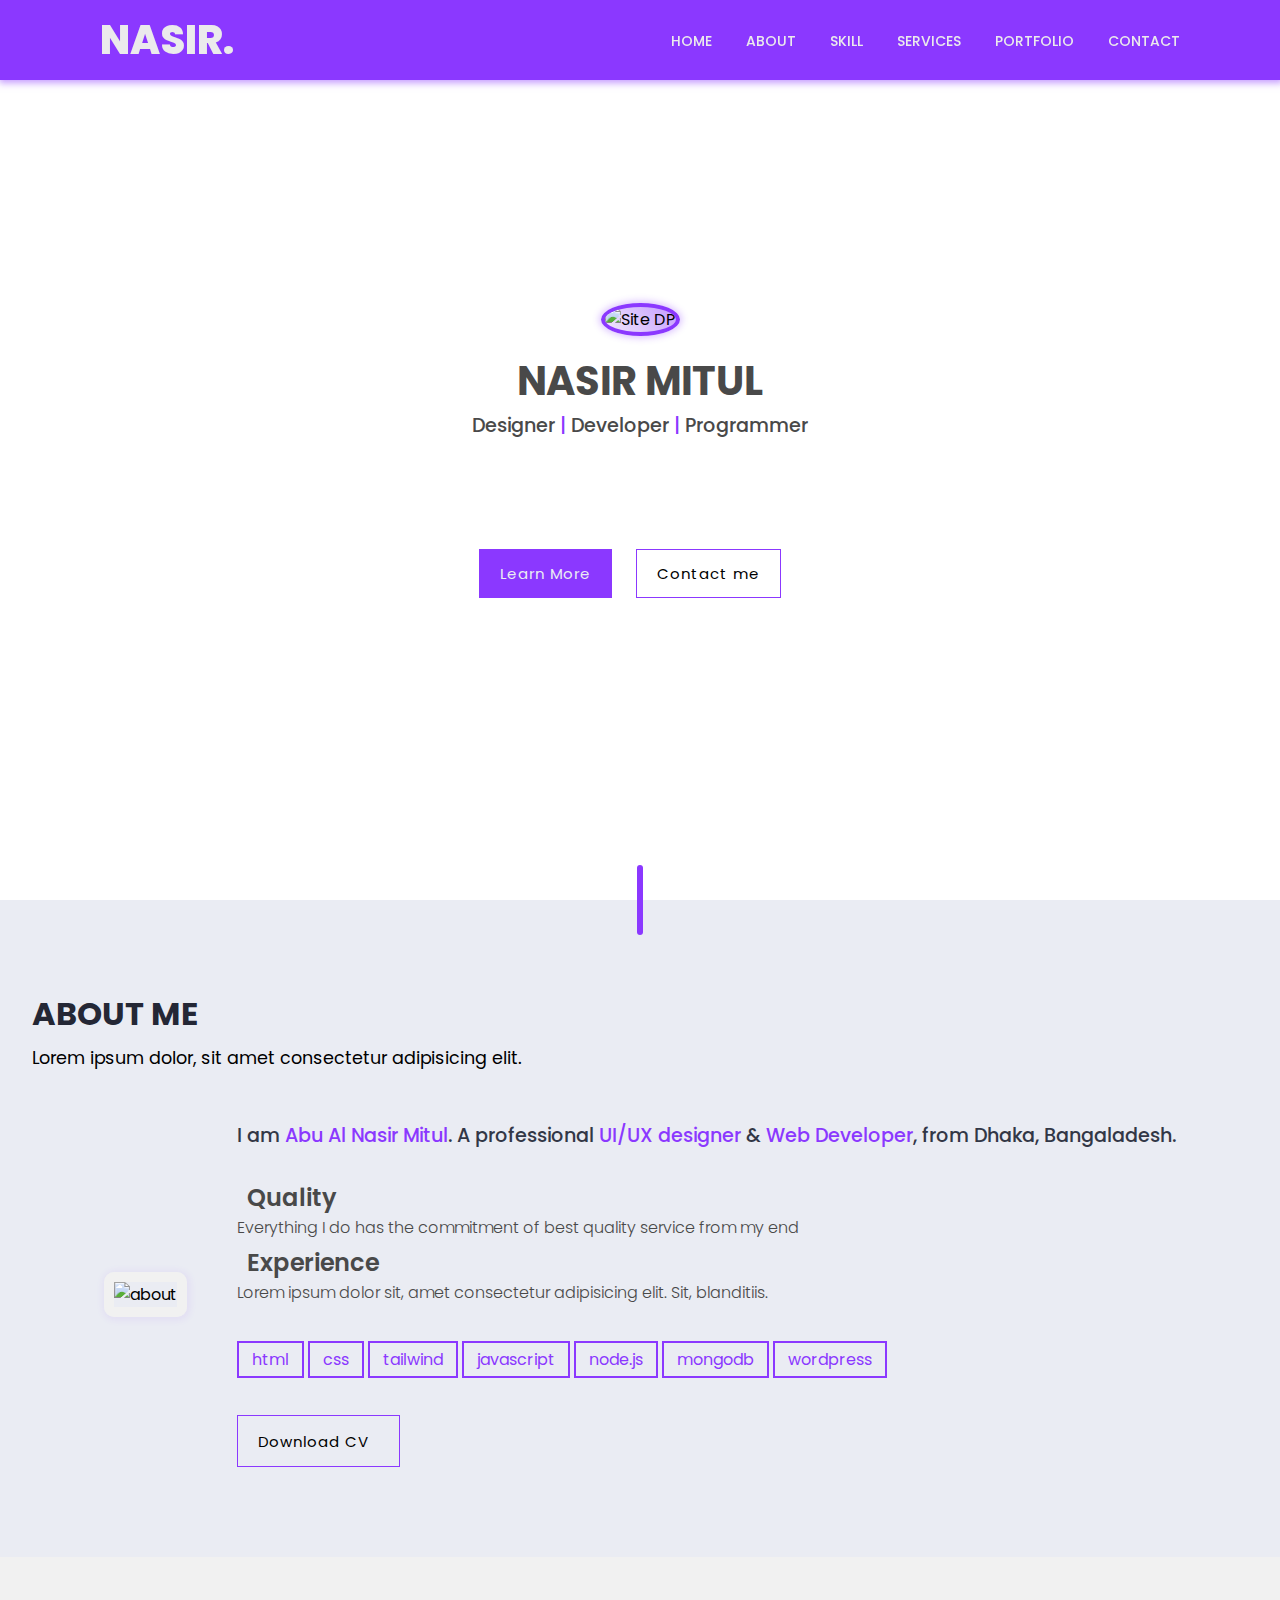
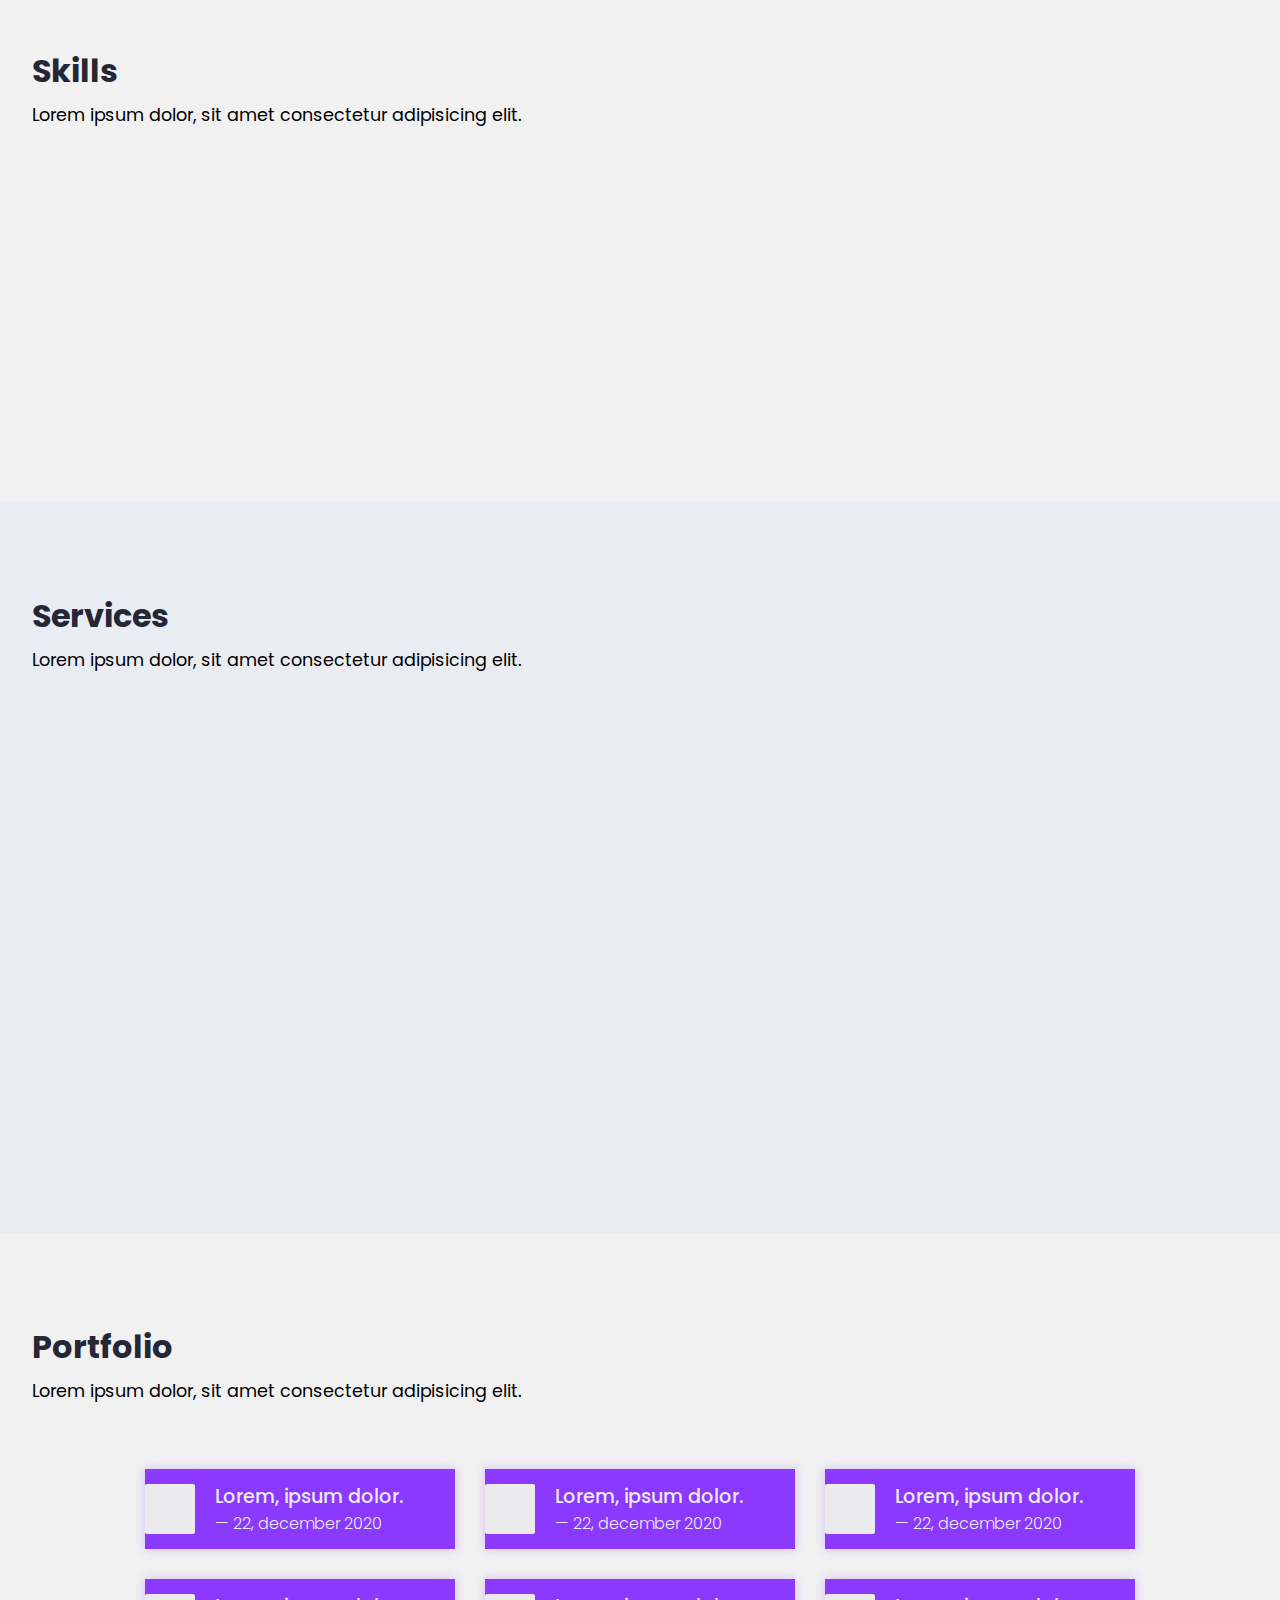
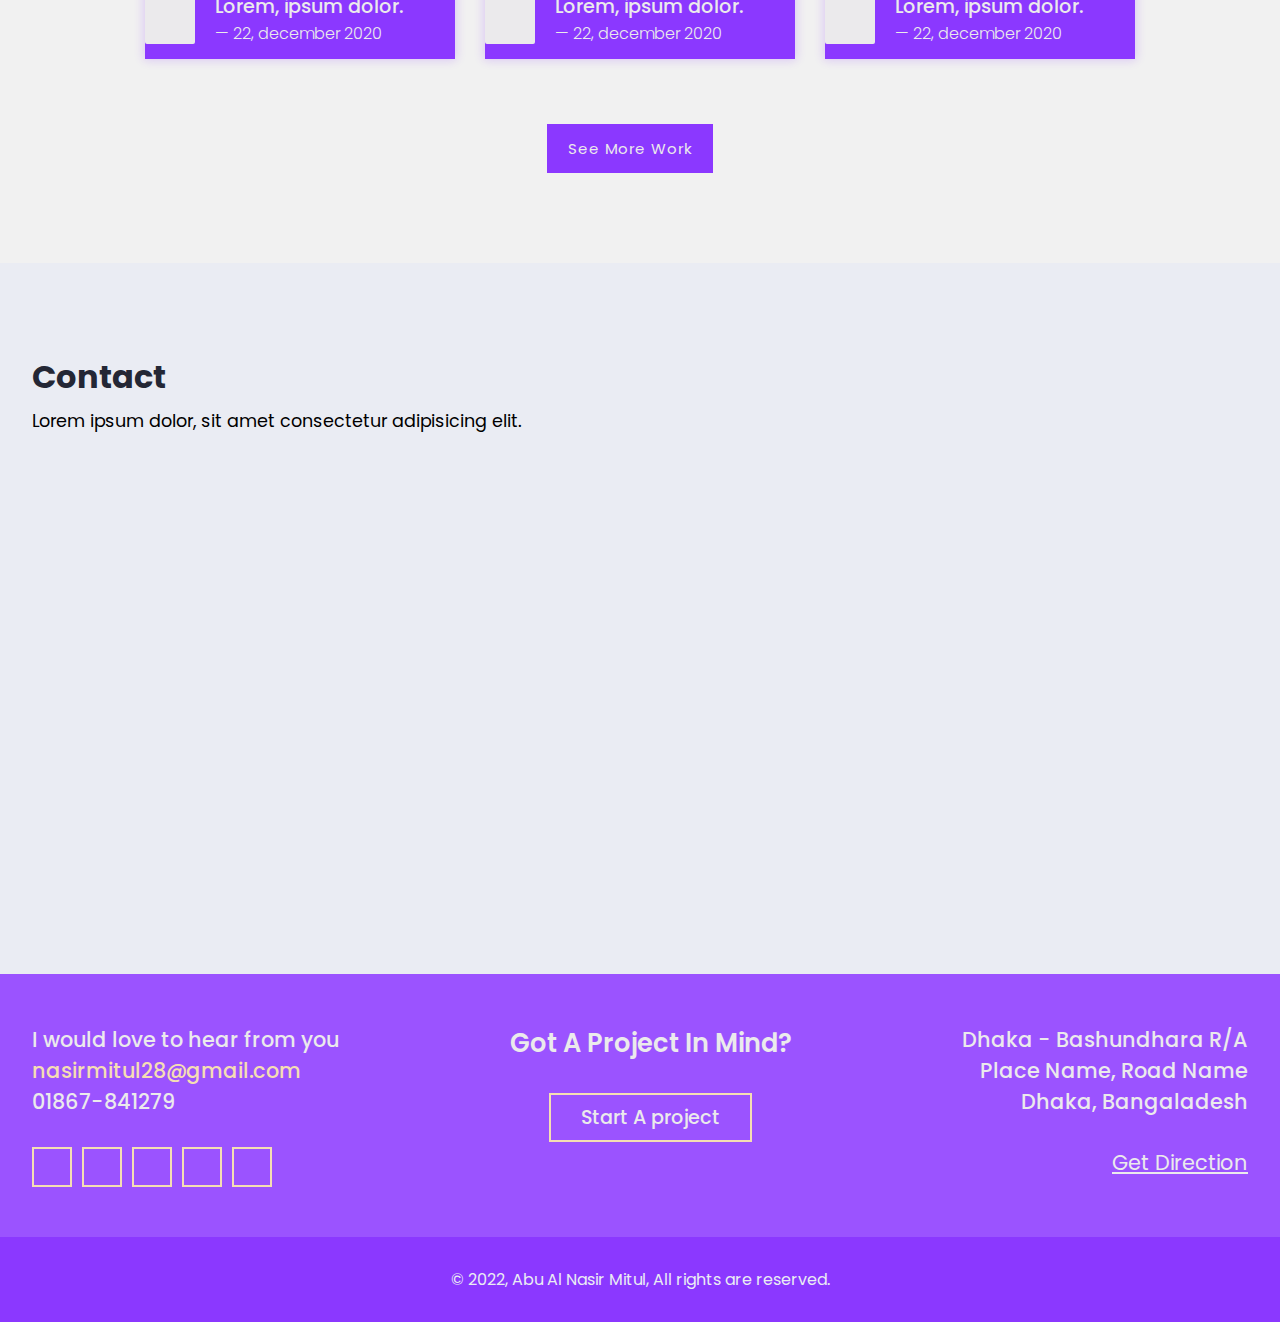
==== index.html @ 63915ffa "first commit" ====
<!DOCTYPE html>
<html lang="en">

<head>
    <meta charset="UTF-8">
    <meta http-equiv="X-UA-Compatible" content="IE=edge">
    <meta name="viewport" content="width=device-width, initial-scale=1.0">
    <!-- Favicon -->
    <link rel="shortcut icon" href="Images/logo.png" type="image">

    <!-- Icons -->
    <link rel="stylesheet" href="https://unicons.iconscout.com/release/v4.0.0/css/line.css">

    <!-- Fonts -->
    <link rel="preconnect" href="https://fonts.googleapis.com">
    <link rel="preconnect" href="https://fonts.gstatic.com" crossorigin>
    <link href="https://fonts.googleapis.com/css2?family=Poppins:wght@200;300;400;500;600;700;800;900&display=swap"
        rel="stylesheet">

    <!-- JS animation -->
    <link rel="stylesheet" href="https://unpkg.com/aos@next/dist/aos.css" />

    <!-- CSS File -->
    <link rel="stylesheet" href="CSS/style.css">
    <link rel="stylesheet" href="CSS/media.css">

    <title>Portfolio</title>
</head>

<body>
    <section id="home" class="header">

        <nav>
            <input type="checkbox" id="check">
            <label for="check" class="checkbtn">
                <i class="uil uil-bars"></i>
            </label>
            <a href="index.html"><label class="logo">NASIR.</label></a>
            <ul class="menu">
                <li class="menu-li"><a class="menu-a" href="#home">Home</a></li>
                <li class="menu-li"><a class="menu-a" href="#about">About</a></li>
                <li class="menu-li"><a class="menu-a" href="#skill">Skill</a></li>
                <li class="menu-li"><a class="menu-a" href="#services">Services</a></li>
                <li class="menu-li"><a class="menu-a" href="#portfolio">Portfolio</a></li>
                <li class="menu-li"><a class="menu-a" href="#contact">Contact</a></li>
            </ul>
        </nav>


        <div class="container home-info">
            <div class="image">
                <img src="images/dp.png" alt="Site DP">
            </div>
            <div class="detail">
                <h1>Nasir Mitul</h1>
                <h3>Designer <span>|</span> Developer <span>|</span> Programmer</h3>
            </div>

            <div class="social-icon">
                <ul>
                    <li><a href="#"><i class="uil uil-facebook-f"></i></a></li>
                    <li><a href="#"><i class="uil uil-instagram"></i></a></li>
                    <li><a href="#"><i class="uil uil-twitter-alt"></i></a></li>
                    <li><a href="#"><i class="uil uil-dribbble"></i></a></li>
                    <li><a href="#"><i class="uil uil-telegram-alt"></i></a></li>
                </ul>
            </div>

            <div class="button">
                <button type="button" class="detail-button learn" id="button">Learn More</button>
                <button type="button" class="detail-button contact" id="button">Contact me</button>
            </div>

            <div class="line"></div>
        </div>

        <!-- <div class="cursor"></div> -->
    </section>


    <!-- ===================== About Section Start ===================== -->


    <section id="about" class="about">
        <div class="container">
            <div class="head">
                <div class="heading">
                    <h2 class="title">ABOUT ME</h2>
                    <i class="uil uil-arrow-to-right"></i>
                </div>
                <p>Lorem ipsum dolor, sit amet consectetur adipisicing elit.</p>
            </div>

            <div class="about-main">
                <div class="image">
                    <img src="images/about.png" alt="about">
                </div>

                <div class="about-right">
                    <div class="text">
                        <p>I am <span> Abu Al Nasir Mitul</span>. A professional <span>UI/UX designer</span> & <span>Web
                                Developer</span>, from Dhaka, Bangaladesh.</p>
                    </div>
                    <div class="quality">
                        <div class="icon">
                            <i class="uil uil-graduation-cap"></i>
                            <h3>Quality</h3>
                        </div>
                        <div class="detail">
                            <p>Everything I do has the commitment of best quality service from my end</p>
                        </div>
                    </div>
                    <div class="experience">
                        <div class="icon">
                            <i class="uil uil-bag-alt"></i>
                            <h3>Experience</h3>
                        </div>
                        <div class="detail">
                            <p>Lorem ipsum dolor sit, amet consectetur adipisicing elit. Sit, blanditiis.</p>
                        </div>
                    </div>

                    <div class="skills-name">
                        <span>html</span>
                        <span>css</span>
                        <span>tailwind</span>
                        <span>javascript</span>
                        <span>node.js</span>
                        <span>mongodb</span>
                        <span>wordpress</span>
                    </div>
                    <div class="button">
                        <button type="button" class="detail-button contact" id="button">Download CV
                            <i class="uil uil-import"></i>
                        </button>

                    </div>
                </div>
            </div>
        </div>
    </section>
    <!-- ===================== About Section End ===================== -->

    <!-- ===================== Skill Section Start ===================== -->
    <section id="skill" class="skills">
        <div class="container">

            <div class="head">
                <div class="heading">
                    <h2 class="title">Skills</h2>
                    <i class="uil uil-arrow-to-right"></i>
                </div>
                <p>Lorem ipsum dolor, sit amet consectetur adipisicing elit.</p>
            </div>


            <div class="all-skills">



                <div class="design-skill" data-aos="fade-right">
                    <div class="skill-bar">
                        <h2>Design Skills</h2>
                        <div class="skill-name">
                            <div class="details">
                                <span>HTML</span>
                                <span>90%</span>
                            </div>
                            <div class="bar">
                                <div id="bar-one"></div>
                            </div>
                        </div>
                        <div class="skill-name">
                            <div class="details">
                                <span>CSS</span>
                                <span>75%</span>
                            </div>
                            <div class="bar">
                                <div id="bar-two"></div>
                            </div>
                        </div>
                        <div class="skill-name">
                            <div class="details">
                                <span>Javascript</span>
                                <span>82%</span>
                            </div>
                            <div class="bar">
                                <div id="bar-three"></div>
                            </div>
                        </div>
                        <!-- <div class="skill-name">
                            <div class="details">
                                <span>jQuery</span>
                                <span>68%</span>
                            </div>
                            <div class="bar">
                                <div id="bar-four"></div>
                            </div>
                        </div> -->
                    </div>
                </div>

                <div class="development-skill" data-aos="fade-up">
                    <div class="skill-bar">
                        <h2>Development Skills</h2>
                        <div class="skill-name">
                            <div class="details">
                                <span>Node JS</span>
                                <span>90%</span>
                            </div>
                            <div class="bar">
                                <div id="bar-one"></div>
                            </div>
                        </div>
                        <div class="skill-name">
                            <div class="details">
                                <span>Express JS</span>
                                <span>75%</span>
                            </div>
                            <div class="bar">
                                <div id="bar-two"></div>
                            </div>
                        </div>
                        <div class="skill-name">
                            <div class="details">
                                <span>MongoDB</span>
                                <span>82%</span>
                            </div>
                            <div class="bar">
                                <div id="bar-three"></div>
                            </div>
                        </div>
                    </div>
                </div>
                <div class="programming-skill" data-aos="fade-left">
                    <div class="skill-bar">
                        <h2>Programming Skills</h2>
                        <div class="skill-name">
                            <div class="details">
                                <span>Javascript</span>
                                <span>90%</span>
                            </div>
                            <div class="bar">
                                <div id="bar-one"></div>
                            </div>
                        </div>
                        <div class="skill-name">
                            <div class="details">
                                <span>Python</span>
                                <span>75%</span>
                            </div>
                            <div class="bar">
                                <div id="bar-two"></div>
                            </div>
                        </div>
                        <div class="skill-name">
                            <div class="details">
                                <span>C</span>
                                <span>82%</span>
                            </div>
                            <div class="bar">
                                <div id="bar-three"></div>
                            </div>
                        </div>
                    </div>
                </div>
            </div>
    </section>
    <!-- ===================== Skill Section End ===================== -->

    <!-- ===================== Service Section Start ===================== -->

    <section id="services" class="services">
        <div class="container">

            <div class="head">
                <div class="heading">
                    <h2 class="title">Services</h2>
                    <i class="uil uil-arrow-to-right"></i>
                </div>
                <p>Lorem ipsum dolor, sit amet consectetur adipisicing elit.</p>
            </div>


            <div class="service-main">

                <div class="service-box" data-aos="fade-right">
                    <div class="service-one">
                        <i class="uil uil-pen" id="top"></i>
                        <h2>UI/UX Design Service</h2>
                        <div class="learn">
                            <p>Learn More</p>
                            <i class="uil uil-angle-right-b bottom"></i>
                        </div>
                    </div>
                </div>

                <div class="service-box" data-aos="fade-up">
                    <div class="service-two">
                        <i class="uil uil-brackets-curly" id="top"></i>
                        <h2>Development Service</h2>
                        <div class="learn">
                            <p>Learn More</p>
                            <i class="uil uil-angle-right-b bottom"></i>
                        </div>
                    </div>
                </div>

                <div class="service-box" data-aos="fade-left">
                    <div class="service-three">
                        <i class="uil uil-check" id="top"></i>
                        <h2>Consultant Service</h2>
                        <div class="learn">
                            <p>Learn More</p>
                            <i class="uil uil-angle-right-b bottom"></i>
                        </div>
                    </div>

                </div>
            </div>

        </div>
    </section>
    <!-- ===================== Service Section End ===================== -->

    <!-- ===================== Portfolio Section End ===================== -->
    <section id="portfolio" class="portfolio">
        <div class="container">

            <div class="head">
                <div class="heading">
                    <h2 class="title">Portfolio</h2>
                    <i class="uil uil-arrow-to-right"></i>
                </div>
                <p>Lorem ipsum dolor, sit amet consectetur adipisicing elit.</p>
            </div>


            <div class="portfolio-main">
                <div class="one">
                    <div class="image">
                        <img src="images/1one.jpg" alt="">
                        <button type="button" class="expand">
                            <div class="expand-icon">
                                <i class="uil uil-expand-arrows-alt"></i>
                            </div>
                            <div class="detail-site">
                                <h2>Lorem, ipsum dolor.</h2>
                                <p>— 22, december 2020</p>
                            </div>
                        </button>
                    </div>
                    <div class="image">
                        <img src="images/2two.jpg" alt="">
                        <button type="button" class="expand">
                            <div class="expand-icon">
                                <i class="uil uil-expand-arrows-alt"></i>
                            </div>
                            <div class="detail-site">
                                <h2>Lorem, ipsum dolor.</h2>
                                <p>— 22, december 2020</p>
                            </div>
                        </button>
                    </div>
                    <div class="image">
                        <img src="images/3three.jpg" alt="">
                        <button type="button" class="expand">
                            <div class="expand-icon">
                                <i class="uil uil-expand-arrows-alt"></i>
                            </div>
                            <div class="detail-site">
                                <h2>Lorem, ipsum dolor.</h2>
                                <p>— 22, december 2020</p>
                            </div>
                        </button>
                    </div>
                </div>
                <div class="two">
                    <div class="image">
                        <img src="images/4four.jpg" alt="">
                        <button type="button" class="expand">
                            <div class="expand-icon">
                                <i class="uil uil-expand-arrows-alt"></i>
                            </div>
                            <div class="detail-site">
                                <h2>Lorem, ipsum dolor.</h2>
                                <p>— 22, december 2020</p>
                            </div>
                        </button>
                    </div>
                    <div class="image">
                        <img src="images/5five.jpg" alt="">
                        <button type="button" class="expand">
                            <div class="expand-icon">
                                <i class="uil uil-expand-arrows-alt"></i>
                            </div>
                            <div class="detail-site">
                                <h2>Lorem, ipsum dolor.</h2>
                                <p>— 22, december 2020</p>
                            </div>
                        </button>
                    </div>
                    <div class="image">
                        <img src="images/6six.jpg" alt="">
                        <button type="button" class="expand">
                            <div class="expand-icon">
                                <i class="uil uil-expand-arrows-alt"></i>
                            </div>
                            <div class="detail-site">
                                <h2>Lorem, ipsum dolor.</h2>
                                <p>— 22, december 2020</p>
                            </div>
                        </button>
                    </div>
                </div>

                <button type="button" class="detail-button see-more-btn" id="button">See More Work</button>
            </div>
        </div>
    </section>
    <!-- ===================== Portfolio Section End ===================== -->

    <!-- ===================== Contact Section Start ===================== -->
    <section id="contact" class="contact">
        <div class="container">

            <div class="head">
                <div class="heading">
                    <h2 class="title">Contact</h2>
                    <i class="uil uil-arrow-to-right"></i>
                </div>
                <p>Lorem ipsum dolor, sit amet consectetur adipisicing elit.</p>
            </div>


            <div class="main-contact">
                <div class="contact-left" data-aos="fade-left">
                    <div class="address info">
                        <i class="uil uil-location-arrow"></i>
                        <div class="detail">
                            <h2>Address</h2>
                            <h3>Bashundhara R/A, Dhaka</h3>
                        </div>
                    </div>
                    <div class="mail info">
                        <i class="uil uil-envelope-alt"></i>
                        <div class="detail">
                            <h2>Email</h2>
                            <h3><a class="mail" href="mailto:nasirmitul28@gmail.com">nasirmitul28@gmail.com</a></h3>
                        </div>
                    </div>
                    <div class="phone info">
                        <i class="uil uil-phone"></i>
                        <div class="detail">
                            <h2>Phone</h2>
                            <h3><a href="tel:01867841279">01867-841279</a></h3>
                        </div>
                    </div>
                </div>

                <div class="contact-right" data-aos="fade-right">

                    <div class="form">

                        <div class="name">
                            <input class="common" type="text" placeholder="Name" required>
                        </div>
                        <div class="phone-email">
                            <div id="phone"><input class="common" type="tel" placeholder="Phone Number" required></div>
                            <div id="mail"><input class="common" type="email" placeholder="Email" required></div>
                        </div>
                        <div class="message">
                            <textarea class="common" placeholder="Message" required></textarea>
                        </div>
                        <button type="button" class="detail-button message-button" id="button">Send Message</button>

                    </div>
                </div>
            </div>


        </div>
    </section>
    <!-- ===================== Contact Section end ===================== -->

    <!-- ===================== Footer Section Sttart ===================== -->
    <footer>
        <div class="container">
            <div class="part-one">
                <h3 class="mess">I would love to hear from you</h3>
                <h3><a class="mail" href="mailto:nasirmitul28@gmail.com">nasirmitul28@gmail.com</a></h3>
                <h3><a href="tel:01867841279">01867-841279</a></h3>
                <div class="social-icon">
                    <ul>
                        <li><a href="#"><i class="uil uil-facebook-f"></i></a></li>
                        <li><a href="#"><i class="uil uil-instagram"></i></a></li>
                        <li><a href="#"><i class="uil uil-twitter-alt"></i></a></li>
                        <li><a href="#"><i class="uil uil-dribbble"></i></a></li>
                        <li><a href="#"><i class="uil uil-telegram-alt"></i></a></li>
                    </ul>
                </div>
            </div>
            <div class="part-two">
                <h2>Got A project in Mind?</h2>
                <button type="button" class="project-button">Start A project
                    <i class="uil uil-angle-right"></i>
                </button>
            </div>
            <div class="part-three">
                <h3>Dhaka - Bashundhara R/A</h3>
                <h3>Place Name, Road Name</h3>
                <h3>Dhaka, Bangaladesh</h3>
                <div class="direction">
                    <u>Get Direction</u>
                </div>
            </div>
        </div>
    </footer>

    <div class="last">
        <p>© 2022, Abu Al Nasir Mitul, All rights are reserved.</p>
    </div>

    <a class="totop" href="#"><i class="uil uil-angle-up"></i></a>
    <!-- ===================== Footer Section end ===================== -->


    <script src="https://unpkg.com/aos@next/dist/aos.js"></script>
    <script src="JS/script.js"></script>

    <a class="myDashLogin" href="Dash/myDashLogin.html">Login to your Dashboard</a>

</body>

</html>
---- CSS/style.css ----
:root{
    --primary: #8b38ff;
    --primary-light: #742fd4;
    --light: #EBEAEC;
    --dark: #212121;
    --dark_one: #323746;
    --dark-two: #242735;
    --text: #494949;
    --text-two: #EAECF3;
    --text-three: #7a7a7a;
    --bg-one: #f1f1f1;
    --bg-two: #EAECF3;
    --red: #f5deb3;
    --shadoww: 1px 1px 7px 2px rgba(139, 56, 255, 0.5);
    --shadow: rgba(139, 56, 255, 0.075);
}

*{
    font-family: 'Poppins', sans-serif;
    margin: 0;
    padding: 0;
    box-sizing: border-box;
}

html{
    scroll-behavior: smooth;
}

a{
    text-decoration: none;
}

.container{
    width: min(95%, 1600px);
    /* max-width: 75%; */
    margin-inline: auto;
    /* margin: 0 auto; */
}

span{
    color: var(--primary);
}

html{
    overflow-x: hidden;
}

/*.cursor{
    position: fixed;
    width: 20px;
    height: 20px;
    border-radius: 50%;
    background: var(--primary);
    transition: 0.1s;
    transform: translate(-50%, -50%);
    pointer-events: none;
    mix-blend-mode: difference;
}

h1.cursor:hover{
    transform: scale(2);
}
 .home .home-text:hover ~ .cursor {
    transform: scale(6);
} */

/* ========================= Common part End ========================= */


/* ========================= Nav part Start ========================= */
nav{
    display: flex;
    justify-content: space-between;
    align-items: center;
    background: var(--primary);
    height: 80px;
    width: 100%;
    position: fixed;
    padding: 0 100px;
    box-shadow: var(--shadoww);
    z-index: 1;
}
label.logo{
    color: var(--light);
    font-size: 40px;
    font-weight: 800;
    cursor: pointer;
}
nav ul{
    float: right;
}
nav ul li{
    display: inline-block;
}
nav ul li a{
    color: var(--light);
    font-size: 14px;
    font-weight: 500;
    padding-left: 30px;
    text-transform: uppercase;
}
.checkbtn{
    font-size: 30px;
    color: white;
    float: right;
    line-height: 80px;
    margin-right: 40px;
    cursor: pointer;
    display: none;
}
#check{
    display: none;
}
/* ========================= Nav part End ========================= */


/* ========================= Main part Start ========================= */
.home-info{
    /* cursor: none; */
    min-height: 100vh;
    display: flex;
    flex-direction: column;
    justify-content: center;
    align-items: center;
}

.home-info .image img{
    width: 150px;
    height: auto;
    border: 4px solid var(--primary);
    border-radius: 50%;
    box-shadow: 0px 0px 7px 2px rgba(139, 56, 255, 0.3);
    margin-bottom: 15px;
    background: linear-gradient(45deg, rgba(116, 47, 212, 0.1), rgba(139, 56, 255, 0.5));
}

.home-info .detail{
    text-align: center;
    color: var(--text);
    margin-bottom: 30px;
}

.home-info .detail h1{
    font-size: 2.5rem;
    text-transform: uppercase;
    font-weight: 700;
}

.home-info .detail h3{
    font-size: 1.2rem;
    font-weight: 500;
}

.home-info .social-icon{
    margin-bottom: 40px;
}

.home-info .social-icon ul{
    display: flex;
    align-items: center;
    list-style: none;
    font-size: 1.6rem;
}

.home-info .social-icon ul li a{
    margin: 0 15px;
    color: var(--primary-light);
    transition: .6s ease;
}

.home-info .social-icon ul li a:hover{
    color: var(--primary);
}

.home-info .button .learn{
    background-color: var(--primary);
    color: var(--text-two);
}

.home-info .button .learn:hover{
    background-color: transparent;
    color: var(--dark);
}

.header .line{
    height: 70px;
    width: 5.5px;
    background-color: var(--primary);
    border-radius: 20px;
    position: absolute;
    bottom: -35px;
}
/* ========================= Main part ENd ========================= */


/* ========================= About part Start ========================= */
.about{
    background-color: var(--bg-two);
    padding: 90px 0;
}

.about .about-main{
    display: flex;
    flex-wrap: wrap;
    align-items: center;
    justify-content: center;
}

.about .about-main img{
    height: 450px;
    width: 450px;
    border: 10px solid var(--bg-one);
    border-radius: 10px;
    box-shadow: 1px 1px 7px 2px var(--shadow);
    margin-right: 50px;
}

.about .about-right .text{
    font-size: 1.2rem;
    font-weight: 500;
    color: var(--dark_one);
    margin-bottom: 30px;
}


.about .about-right .quality{
    margin-bottom: 5px;
}

.about .about-right .quality .icon,
.about .about-right .experience .icon{
    display: flex;
    align-items: center;
    font-size: 2rem;
    color: var(--primary);
}

.about .about-right .quality h3,
.about .about-right .experience h3{
    font-size: 1.5rem;
    font-weight: 600;
    color: #494949;
    margin-left: 10px;
}

.about .about-right .quality p,
.about .about-right .experience p{
    font-size: 1rem;
    font-weight: 300;
    color: #494949;
}

.about .skills-name{
    margin: 35px 0;
}

.about .skills-name span{
    border: 2px solid var(--primary);
    padding: 5px 13px;
    line-height: 40px;
}

.about .about-right .button i{
    padding-left: 10px;
    color: var(--dark_one);
    font-size: 1.1rem;
}
/* ========================= About part End ========================= */


/* ========================= Skils part Start ========================= */
.skills{
    padding: 90px 0;
    background-color: var(--bg-one);
}

.skills .all-skills{
    display: flex;
    flex-wrap: wrap;
    justify-content: space-between;
    align-items: center;
}

.skill-bar{
    width: 370px;
}

.skill-bar h2{
    font-size: 1.3rem;
    font-weight: 600;
    color: var(--text);
    padding-bottom: 25px;
}

.skill-name:not(:last-child){
    margin-bottom: 20px;
}
.details{
    width: 100%;
    display: flex;
    justify-content: space-between;
    margin-bottom: 4px;
}
.bar{
    background-color: var(--bg-two);
    border: 1px solid #fff;
    padding: 5px 6px;
    border-radius: 20px;
}
.bar div{
    width: 0;
    height: 5px;
    border-radius: 20px;
    background-color: #8b38ff2d;
    border: 1px solid var(--primary);
    box-shadow: 0 0 5px var(--shadow);
}
#bar-one{
    animation: fill-one 2s forwards;
}
@keyframes fill-one{
    100%{
        width: 90%;
    }
}
#bar-two{
    animation: fill-two 2s forwards;
}
@keyframes fill-two{
    100%{
        width: 75%;
    }
}
#bar-three{
    animation: fill-three 2s forwards;
}
@keyframes fill-three {
    100%{
        width: 82%;
    }
}
#bar-four{
    animation: fill-four 2s forwards;
}
@keyframes fill-four{
    100%{
        width: 68%;
    }
}

/* ========================= Skills part End ========================= */


/* ========================= services part Start ========================= */
.services{
    padding: 90px 0;
    background-color: var(--bg-two);
}

.services .service-main{  
    display: flex;
    flex-wrap: wrap;
    flex-direction: row;
    border: 0px;
    margin: auto; 
    justify-content: space-around;
    align-items: center;
    max-width: 1100px;
}

.services .service-main .service-box{
    width: 310px;
    height: 400px;
    margin: 10px 0;
    padding: 130px 70px 10px 39px;
    background-color: var(--bg-one);
    box-shadow: 1px 1px 7px 2px var(--shadow);
    transition: transform 0.6s;
    border-radius: 5px;
}

.services .service-main .service-box:hover{
    box-shadow: 3px 3px 10px 2px var(--shadow);
    transform: translateY(-6px);
}

.services .service-main .service-box #top{
    font-size: 3rem;
    color: var(--primary);
    font-weight: 700;
    margin-left: -2px;
    padding-bottom: 10px;
}

.services .service-main .service-box h2{
    font-size: 1.7rem;
    font-weight: 700;
    color: var(--text);
}

.services .service-main .service-box .learn{
    display: flex;
    align-items: center;
    padding-top: 20px;
    cursor: pointer;
    transition: transform 0.6s;
}

.services .service-main .service-box .learn:hover{
    color: var(--primary);
    transform: translateX(6px);
}

.services .service-main .service-box p{
    font-size: 15px;
    color: var(--text-three);
    padding-right: 5px;
}

.services .service-main .service-box .bottom{
    font-size: 1.1rem;
    color: var(--primary);
}
/* ========================= services part End ========================= */


/* ========================= portfolio part Start ========================= */
.portfolio{
    padding: 90px 0;
    background-color: var(--bg-one);
}
.portfolio .portfolio-main{
    display: flex;
    flex-direction: column;
    justify-content: center;
    align-items: center;
}
.portfolio .portfolio-main .one,
.portfolio .portfolio-main .two{
    display: flex;
    flex-wrap: wrap;
    align-items: center;
    justify-content: center;
}

.portfolio .portfolio-main .image{
    display: flex;
    flex-direction: column;
    align-items: flex-start;
    margin: 15px;
    border-radius: 3px;
    box-shadow: 0 0 10px 2px rgba(139, 56, 255, 0.2);
}

.portfolio .portfolio-main img{
    width: 310px;
    height: auto;
    cursor: pointer;
    transition: 0.6s ease;
}
.portfolio .portfolio-main img:hover{
    transform: scale(1.1);
    box-shadow: 0 0 10px 2px rgba(139, 56, 255, 0.4);
}
.portfolio-main .see-more-btn{
    margin-top: 50px;
    background: var(--primary);
    color: var(--light);
}

.portfolio-main .see-more-btn:hover{
    background-color: transparent;
    color: var(--primary);
}

.portfolio-main .expand{
    width: 100%;
    background-color: var(--primary);
    display: flex;
    align-items: center;
    border: none;
    outline: none;
}

.portfolio-main .expand-icon{
    display: flex;
    justify-content: center;
    align-items: center;
    height: 50px;
    width: 50px;
    background-color: var(--light);
    margin: 15px 20px 15px 0;
    cursor: pointer;
    border-radius: 2px;
}

.portfolio-main .expand i{
    font-size: 1.4rem;
    color: var(--primary);
    cursor: pointer;
}

.portfolio-main .detail-site{
    text-align: start;
}

.portfolio-main .detail-site h2{
    color: var(--light);
    font-size: 1.2rem;
    font-weight: 500;
}
.portfolio-main .detail-site p{
    color: var(--light);
    font-size: 1rem;
    font-weight: 300;
}

/* ========================= portfolio part End ========================= */


/* ========================= contact part Start ========================= */
.contact{
    padding: 90px 0;
    background-color: var(--bg-two);
}

.contact .main-contact{
    display: flex;
    justify-content: center;
    align-items: center;
}

.main-contact .contact-left{
    margin-right: 40px;
}

.main-contact .contact-left .info{
    display: flex;
    align-items: center;
    background: var(--bg-one);
    box-shadow: 0 0 8px 2px rgba(139, 56, 255, 0.2);
    border-radius: 4px;
    margin: 10px 0;
    padding: 20px 90px 20px 20px;
}

.contact-left i{
    height: 80px;
    width: 80px;
    border: 2px solid var(--primary-light);
    border-radius: 50%;
    display: flex;
    justify-content: center;
    align-items:center;
    font-size: 2rem;
    color: var(--primary);
    margin-right: 20px;
}

.contact-left .detail h2{
    font-size: 1.7rem;
    font-weight: 600;
    color: var(--text);
}

.contact-left .detail h3{
    font-size: 1.1rem;
    font-weight: 400;
}

.contact .contact-right{
    height: auto;
    width: 40%; 
    margin-left: 40px;
}

.contact-right .form .common{
    background-color: transparent;
    border: 1px solid var(--primary);
    border-radius: 5px;
    padding: 17px 20px;
    width: 100%;
    font-size: 17px;
}

.contact .contact-right .phone-email{
    display: flex;
    margin: 10px 0;
}

.contact .contact-right #phone{
    width: 50%;
    margin-right: 5px;
}

.contact .contact-right #mail{
    width: 50%;
    margin-left: 5px;
}

.contact-right .form .message textarea{
    height: 160px;
}

.main-contact .contact-right .message-button{
    margin: 15px 0;
    background-color: var(--primary);
    color: var(--bg-two);
    transition: transform 0.6s;
}
.main-contact .contact-right .message-button:hover{
    background-color: transparent;
    color: var(--primary);
    transform: translateX(6px);
}
/* ========================= contact part End ========================= */


/* ========================= Footer part Start ========================= */
footer{
    padding: 50px 0;
    background-color: #8b38ffdc;
}

.last{
    background-color: var(--primary);
    color: var(--text-two);
    padding: 30px 0;
    text-align: center;
}

footer .container{
    display: flex;
    justify-content: space-between;
}

footer h3,
footer a{
    font-size: 1.3rem;
    font-weight: 500;
    color: var(--light);
}

footer .part-one .mail{
    color: #f5deb3;
}


footer .part-one .social-icon{
    padding-top: 30px;
}

footer .part-one ul{
    list-style: none;
    display: flex;
}

footer .part-one ul li{
    height: 40px;
    width: 40px;
    border: 2px solid var(--red);
    display: flex;
    justify-content: center;
    align-items: center;
    margin-right: 10px;
    padding: 10px;
}

footer .part-one ul li a{
    font-size: 1.5rem;
}

footer .part-two{
    display: flex;
    flex-direction: column;
    align-items: center;
}

footer .part-two h2{
    font-size: 1.6rem;
    color: var(--light);
    font-weight: 600;
    margin-bottom: 30px;
    text-transform: capitalize;
}

footer .part-two button{
    font-size: 1.2rem;
    font-weight: 500;
    padding: 8px 30px;
    background: transparent;
    border: 2px solid var(--red);
    color: var(--light);
    cursor: pointer;
}

footer .part-three{
    text-align: right;
}

footer .part-three .direction{
    padding-top: 30px;
}

footer .part-three .direction u{
    font-size: 1.3rem;
    color: var(--light);
    cursor: pointer;
}
/* ========================= Footer part End ========================= */


/* ====================== Button start ====================== */
.detail-button{
    font-size: 15px;
    font-weight: 400;
    letter-spacing: 1px;
    padding: 12px 20px;
    border: 1px solid var(--primary);
    cursor: pointer;
    margin-right: 20px;
    transition: transform 0.6s;
    background-color: transparent;
}

.detail-button:hover{
    transform: translateX(-6px);
    background-color: var(--primary);
    color: var(--light);
}
/* ====================== Button end ====================== */


/* ================= Section head part start ================= */
.head .heading{
    display: flex;
    align-items: center;
    padding-bottom: 7px;
}

.head .heading .title{
    font-size: 2rem;
    font-weight: 700;
    color: var(--dark-two);
    margin-right: 20px;
}

.head .heading i{
    font-size: 2rem;
    font-weight: 700;
    color: var(--primary);
}

.head p{
    font-size: 1.1rem;
    font-weight: 400;
}

.head{
    padding-bottom: 50px;
}
/* ================= Section head part end ================= */

/* ================= GoToTop custom design================= */
.totop {
	position: fixed;
	bottom: 50px;
	right: 30px;
	font-size: 2rem;
	background: rgba(116, 47, 212, 0.8);
	color: var(--light);
	height: auto;
	width: 3rem;
	text-align: center;
	border-radius: 3px;
    transition: transform 0.6s;
}

.totop:hover{
    transform: translateY(-5px);
    background: var(--primary);
    color: var(--bg-two);
}

/* ================= Scrollbar Styling ================= */
::-webkit-scrollbar {
    width: 5px;
}
 
::-webkit-scrollbar-track {
    background-color: var(--light);
    -webkit-border-radius: 20px;
    border-radius: 20px;
}

::-webkit-scrollbar-thumb {
    -webkit-border-radius: 10px;
    border-radius: 20px;
    background: var(--primary); 
}

.myDashLogin{
    display: none;
}
---- CSS/media.css ----
:root{
    --primary: #8b38ff;
    --primary-light: #742fd4;
    --light: #EBEAEC;
    --dark: #212121;
    --dark_one: #323746;
    --dark-two: #242735;
    --text: #494949;
    --text-two: #EAECF3;
    --text-three: #7a7a7a;
    --bg-one: #f1f1f1;
    --bg-two: #EAECF3;
    --shadoww: 1px 1px 7px 2px rgba(139, 56, 255, 0.5);
    --shadow: rgba(139, 56, 255, 0.075);
}

/* =============== nav =============== */
@media (max-width: 1100px){
    nav{
        padding: 0 50px;
    }
}

@media (max-width: 1000px){
    .checkbtn{
      display: block;
      transition: transform 0.6s;
    }
    .checkbtn:hover{
        color: var(--dark);
        transform: translateX(-3px);
    }
    nav .menu{
      position: fixed;
      width: 100%;
      height: 100vh;
      /* border-radius: 0% 0% 60% 0%; */
      background: var(--primary-light);
      top: 80px;
      left: -100%;
      text-align: center;
      transition: all .5s;
    }
    nav ul .menu-li{
      display: block;
      margin: 50px 0;
      line-height: 30px;
      
    }
    nav ul .menu-li a{
      font-size: 20px;
    }
    .menu-a:hover,.menu-a.active{
      background: none;
      color: var(--dark);
    }
    #check:checked ~ ul{
      left: 0;
    }
  }

@media (max-width: 575px) {

    .container{
        width: min(85%, 500px);
        margin-inline: auto;
    }

    .detail .my-detail{
        margin-top: -18px;
        font-size: .9rem;
        width: 350px;
        text-align: justify;
        line-height: 19px;
    }

    .detail img{
        display: none;
    }

    .detail h1{
        margin-top: -50px;
    }
    .detail h4{
        width: 300px;
    }
    .about-right .para-bio{
        margin-top: 10px;
    }

    .about-right .para-detail{
        font-size: .9rem;
        width: 350px;
    }

    .about .about-right .info{
        display: grid;
        justify-content: center;
    }
}
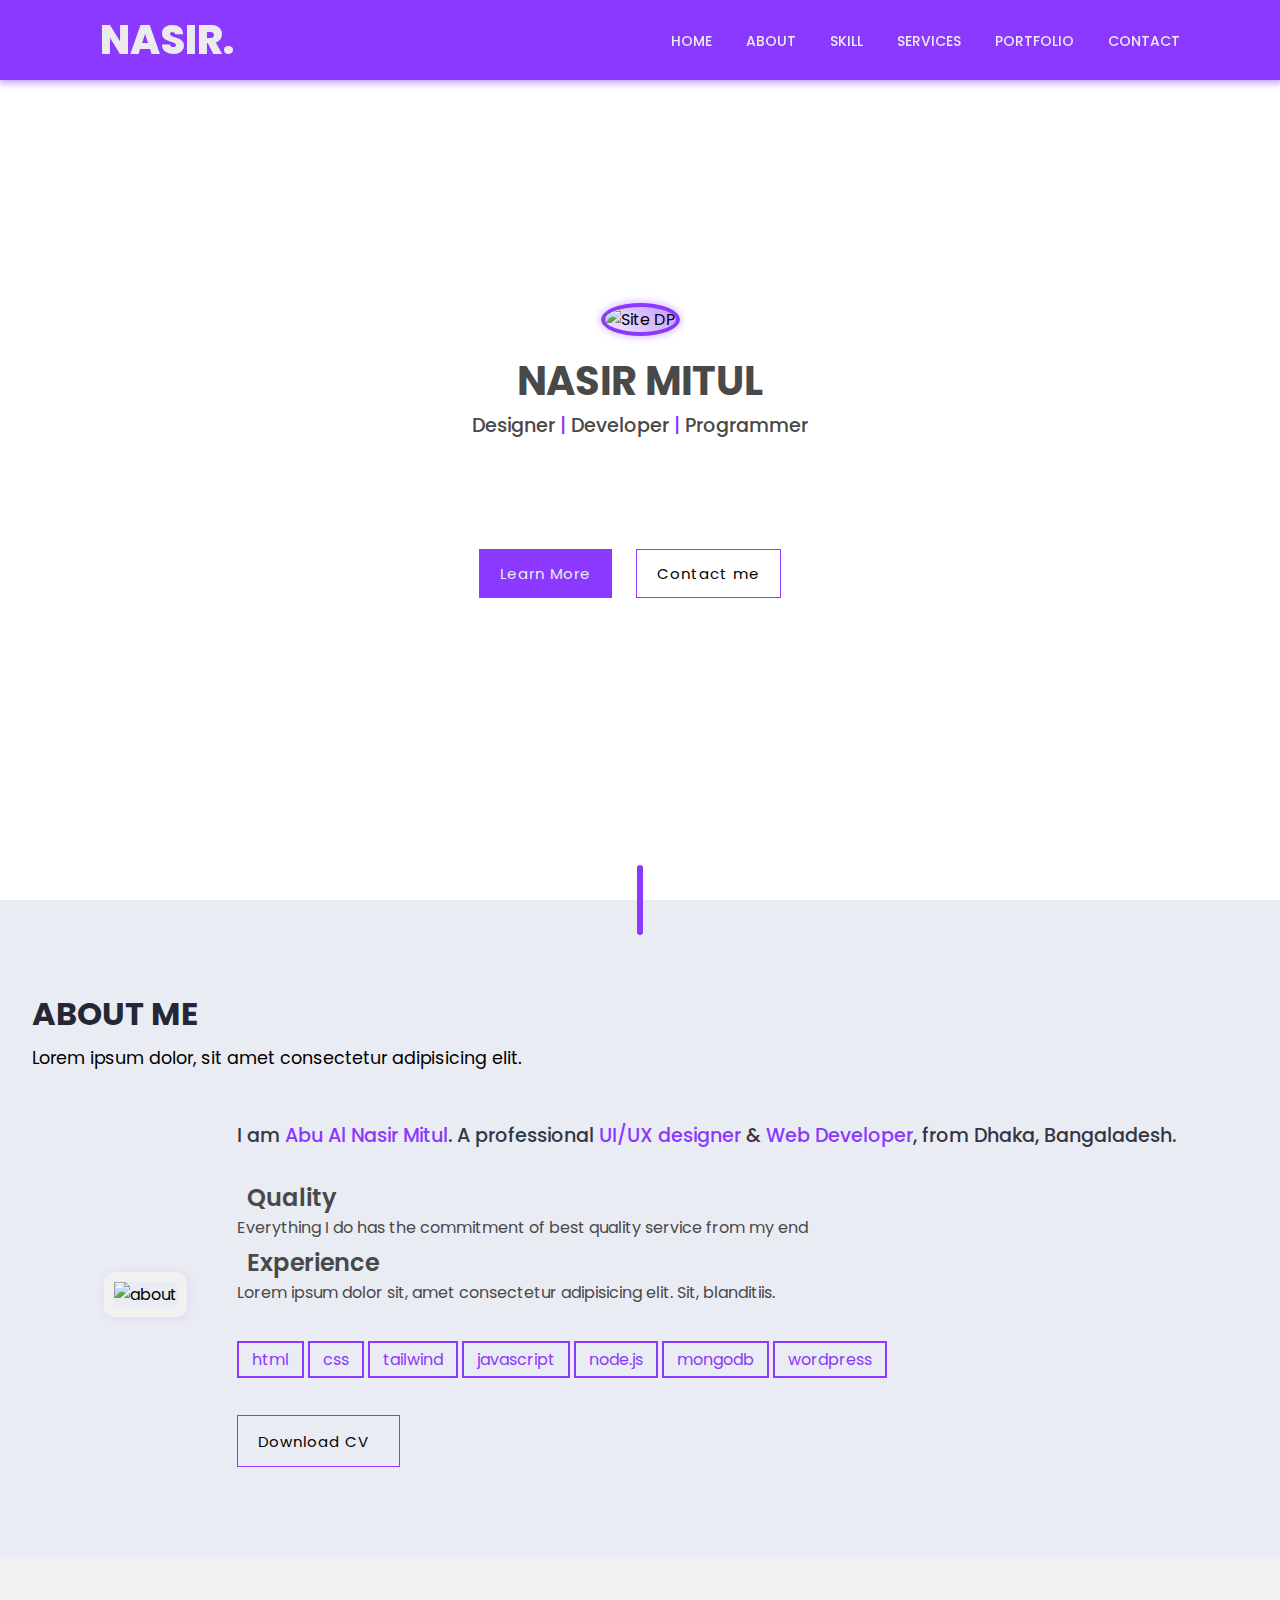
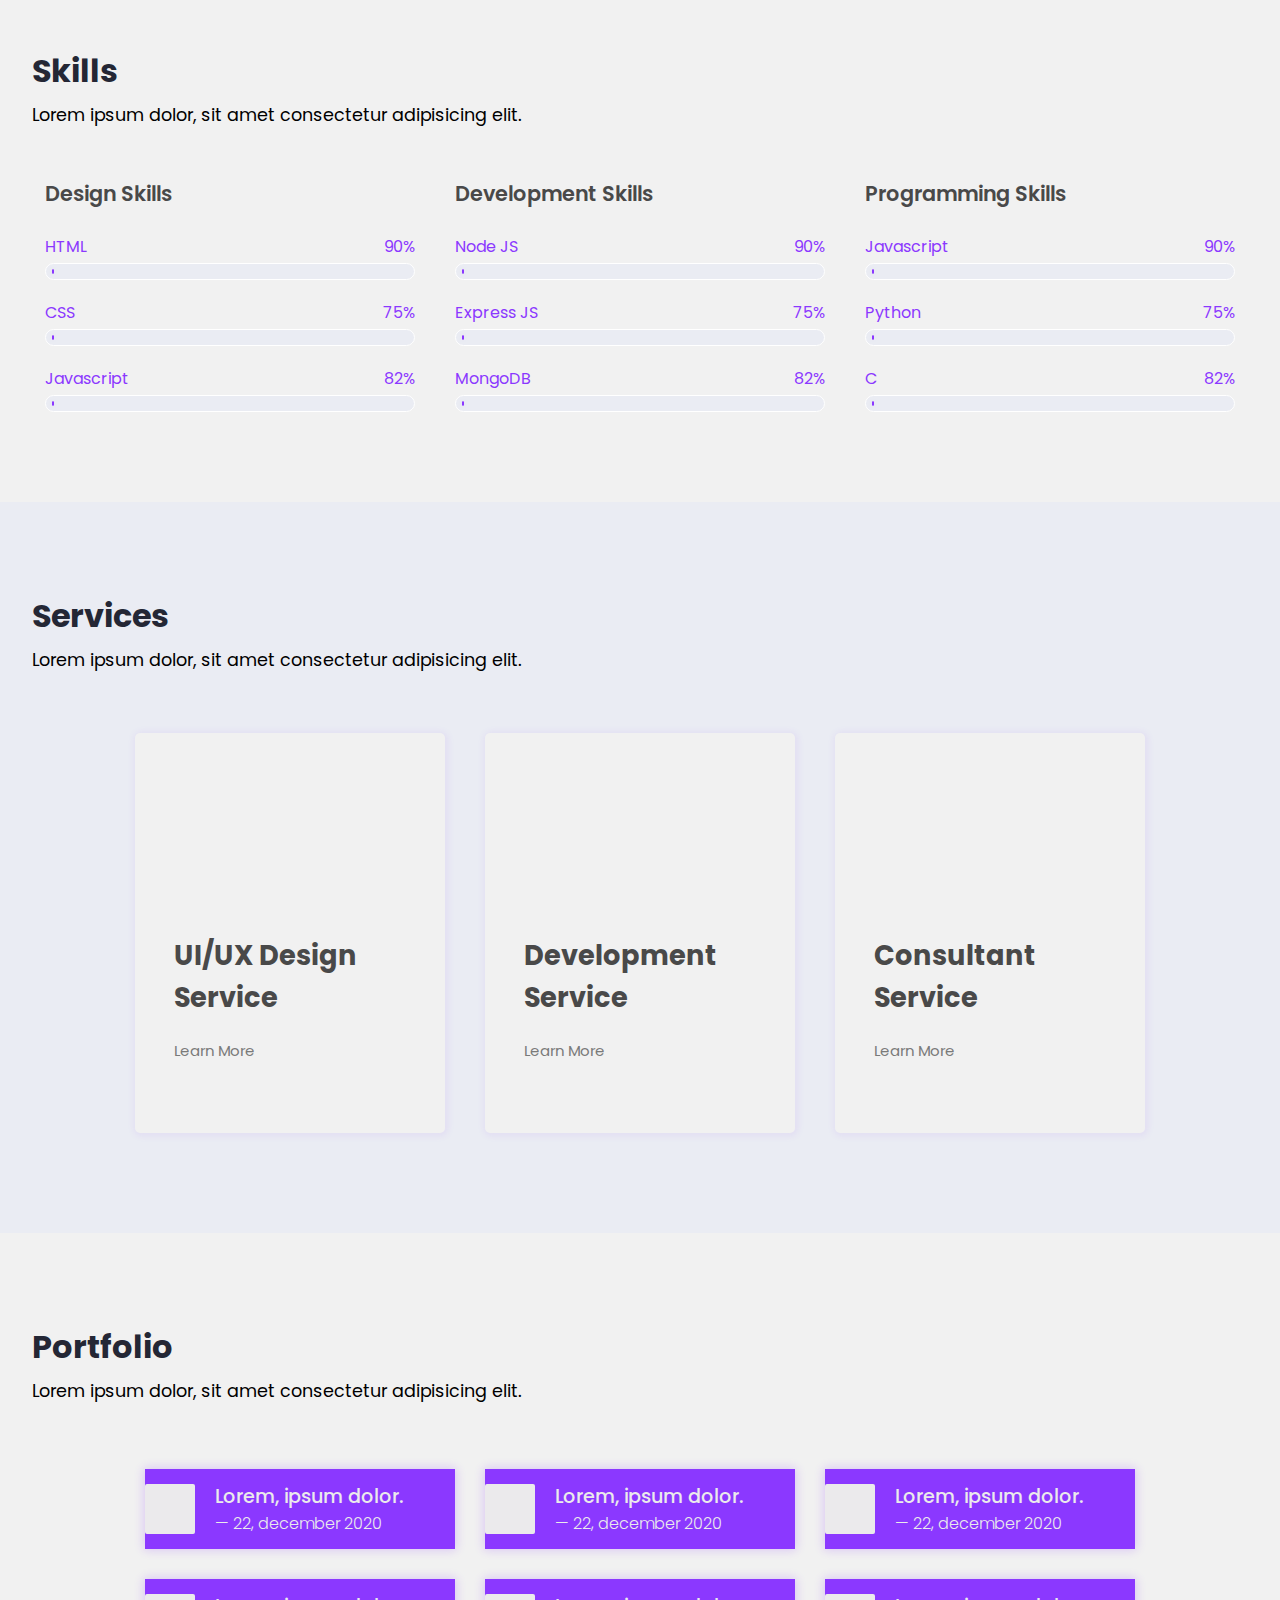
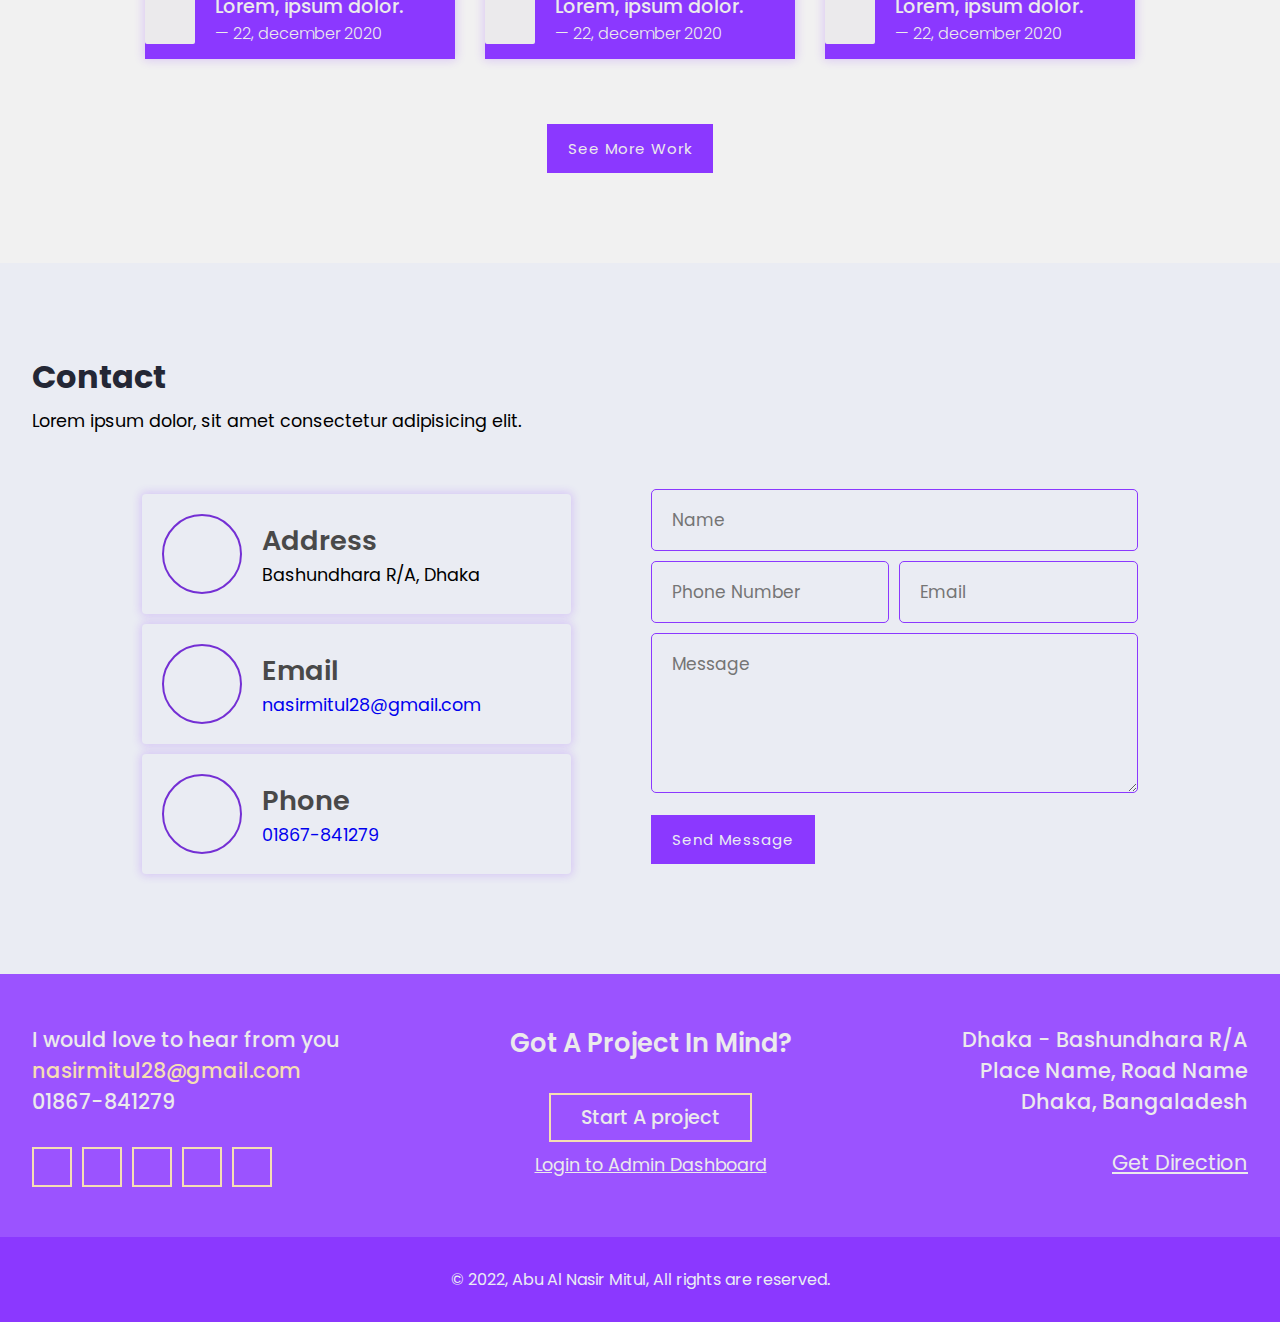
==== commit a9b2a6fe: "new" ====
--- a/index.html
+++ b/index.html
@@ -158,7 +158,7 @@
 
 
 
-                <div class="design-skill" data-aos="fade-right">
+                <div class="design-skill">
                     <div class="skill-bar">
                         <h2>Design Skills</h2>
                         <div class="skill-name">
@@ -200,7 +200,7 @@
                     </div>
                 </div>
 
-                <div class="development-skill" data-aos="fade-up">
+                <div class="development-skill">
                     <div class="skill-bar">
                         <h2>Development Skills</h2>
                         <div class="skill-name">
@@ -232,7 +232,7 @@
                         </div>
                     </div>
                 </div>
-                <div class="programming-skill" data-aos="fade-left">
+                <div class="programming-skill">
                     <div class="skill-bar">
                         <h2>Programming Skills</h2>
                         <div class="skill-name">
@@ -284,7 +284,7 @@
 
             <div class="service-main">
 
-                <div class="service-box" data-aos="fade-right">
+                <div class="service-box">
                     <div class="service-one">
                         <i class="uil uil-pen" id="top"></i>
                         <h2>UI/UX Design Service</h2>
@@ -295,7 +295,7 @@
                     </div>
                 </div>
 
-                <div class="service-box" data-aos="fade-up">
+                <div class="service-box">
                     <div class="service-two">
                         <i class="uil uil-brackets-curly" id="top"></i>
                         <h2>Development Service</h2>
@@ -306,7 +306,7 @@
                     </div>
                 </div>
 
-                <div class="service-box" data-aos="fade-left">
+                <div class="service-box">
                     <div class="service-three">
                         <i class="uil uil-check" id="top"></i>
                         <h2>Consultant Service</h2>
@@ -421,7 +421,7 @@
     <!-- ===================== Portfolio Section End ===================== -->
 
     <!-- ===================== Contact Section Start ===================== -->
-    <section id="contact" class="contact">
+    <section id="contact" class="contact-part">
         <div class="container">
 
             <div class="head">
@@ -434,7 +434,7 @@
 
 
             <div class="main-contact">
-                <div class="contact-left" data-aos="fade-left">
+                <div class="contact-left">
                     <div class="address info">
                         <i class="uil uil-location-arrow"></i>
                         <div class="detail">
@@ -458,22 +458,22 @@
                     </div>
                 </div>
 
-                <div class="contact-right" data-aos="fade-right">
-
+                <div class="contact-right">
                     <div class="form">
-
-                        <div class="name">
-                            <input class="common" type="text" placeholder="Name" required>
-                        </div>
-                        <div class="phone-email">
-                            <div id="phone"><input class="common" type="tel" placeholder="Phone Number" required></div>
-                            <div id="mail"><input class="common" type="email" placeholder="Email" required></div>
-                        </div>
-                        <div class="message">
-                            <textarea class="common" placeholder="Message" required></textarea>
-                        </div>
-                        <button type="button" class="detail-button message-button" id="button">Send Message</button>
-
+                        <form action="">
+                            <div class="name">
+                                <input class="common" type="text" placeholder="Name" required>
+                            </div>
+                            <div class="phone-email">
+                                <div id="phone"><input class="common" type="tel" placeholder="Phone Number" required>
+                                </div>
+                                <div id="mail"><input class="common" type="email" placeholder="Email" required></div>
+                            </div>
+                            <div class="message">
+                                <textarea class="common" placeholder="Message" required></textarea>
+                            </div>
+                            <button type="button" class="detail-button message-button" id="button">Send Message</button>
+                        </form>
                     </div>
                 </div>
             </div>
@@ -485,7 +485,7 @@
 
     <!-- ===================== Footer Section Sttart ===================== -->
     <footer>
-        <div class="container">
+        <div class="footer container">
             <div class="part-one">
                 <h3 class="mess">I would love to hear from you</h3>
                 <h3><a class="mail" href="mailto:nasirmitul28@gmail.com">nasirmitul28@gmail.com</a></h3>
@@ -505,6 +505,7 @@
                 <button type="button" class="project-button">Start A project
                     <i class="uil uil-angle-right"></i>
                 </button>
+                <a href="Dash/myDashLogin.html">Login to Admin Dashboard</a>
             </div>
             <div class="part-three">
                 <h3>Dhaka - Bashundhara R/A</h3>
@@ -518,15 +519,15 @@
     </footer>
 
     <div class="last">
-        <p>© 2022, Abu Al Nasir Mitul, All rights are reserved.</p>
+        <p>&copy; 2022, Abu Al Nasir Mitul, All rights are reserved.</p>
     </div>
 
     <a class="totop" href="#"><i class="uil uil-angle-up"></i></a>
     <!-- ===================== Footer Section end ===================== -->
 
 
-    <script src="https://unpkg.com/aos@next/dist/aos.js"></script>
-    <script src="JS/script.js"></script>
+    <!-- <script src="https://unpkg.com/aos@next/dist/aos.js"></script>
+    <script src="JS/script.js"></script> -->
 
     <a class="myDashLogin" href="Dash/myDashLogin.html">Login to your Dashboard</a>
 
--- a/CSS/style.css
+++ b/CSS/style.css
@@ -24,6 +24,7 @@
 
 html{
     scroll-behavior: smooth;
+    overflow-x: hidden;
 }
 
 a{
@@ -32,37 +33,12 @@
 
 .container{
     width: min(95%, 1600px);
-    /* max-width: 75%; */
     margin-inline: auto;
-    /* margin: 0 auto; */
 }
 
 span{
     color: var(--primary);
 }
-
-html{
-    overflow-x: hidden;
-}
-
-/*.cursor{
-    position: fixed;
-    width: 20px;
-    height: 20px;
-    border-radius: 50%;
-    background: var(--primary);
-    transition: 0.1s;
-    transform: translate(-50%, -50%);
-    pointer-events: none;
-    mix-blend-mode: difference;
-}
-
-h1.cursor:hover{
-    transform: scale(2);
-}
- .home .home-text:hover ~ .cursor {
-    transform: scale(6);
-} */
 
 /* ========================= Common part End ========================= */
 
@@ -108,6 +84,7 @@
     cursor: pointer;
     display: none;
 }
+
 #check{
     display: none;
 }
@@ -246,7 +223,7 @@
 .about .about-right .quality p,
 .about .about-right .experience p{
     font-size: 1rem;
-    font-weight: 300;
+    font-weight: 400;
     color: #494949;
 }
 
@@ -277,7 +254,8 @@
 .skills .all-skills{
     display: flex;
     flex-wrap: wrap;
-    justify-content: space-between;
+    justify-content: center;
+    gap: 40px;
     align-items: center;
 }
 
@@ -363,7 +341,8 @@
     flex-direction: row;
     border: 0px;
     margin: auto; 
-    justify-content: space-around;
+    justify-content: center;
+    gap: 40px;
     align-items: center;
     max-width: 1100px;
 }
@@ -519,12 +498,12 @@
 
 
 /* ========================= contact part Start ========================= */
-.contact{
+.contact-part{
     padding: 90px 0;
     background-color: var(--bg-two);
 }
 
-.contact .main-contact{
+.contact-part .main-contact{
     display: flex;
     justify-content: center;
     align-items: center;
@@ -537,7 +516,6 @@
 .main-contact .contact-left .info{
     display: flex;
     align-items: center;
-    background: var(--bg-one);
     box-shadow: 0 0 8px 2px rgba(139, 56, 255, 0.2);
     border-radius: 4px;
     margin: 10px 0;
@@ -568,7 +546,7 @@
     font-weight: 400;
 }
 
-.contact .contact-right{
+.contact-part .contact-right{
     height: auto;
     width: 40%; 
     margin-left: 40px;
@@ -583,17 +561,18 @@
     font-size: 17px;
 }
 
-.contact .contact-right .phone-email{
-    display: flex;
+.contact-part .contact-right .phone-email{
+    display: flex;
+    
     margin: 10px 0;
 }
 
-.contact .contact-right #phone{
+.contact-part .contact-right #phone{
     width: 50%;
     margin-right: 5px;
 }
 
-.contact .contact-right #mail{
+.contact-part .contact-right #mail{
     width: 50%;
     margin-left: 5px;
 }
@@ -631,6 +610,7 @@
 
 footer .container{
     display: flex;
+    flex-wrap: wrap;
     justify-content: space-between;
 }
 
@@ -692,6 +672,13 @@
     border: 2px solid var(--red);
     color: var(--light);
     cursor: pointer;
+}
+
+footer .part-two a{
+    margin-top: 10px;
+    font-size: 1.1rem;
+    font-weight: 400;
+    text-decoration: underline;
 }
 
 footer .part-three{
--- a/CSS/media.css
+++ b/CSS/media.css
@@ -34,7 +34,6 @@
       position: fixed;
       width: 100%;
       height: 100vh;
-      /* border-radius: 0% 0% 60% 0%; */
       background: var(--primary-light);
       top: 80px;
       left: -100%;
@@ -50,53 +49,313 @@
     nav ul .menu-li a{
       font-size: 20px;
     }
-    .menu-a:hover,.menu-a.active{
+    .menu-a:hover,
+    .menu-a.active{
       background: none;
       color: var(--dark);
     }
     #check:checked ~ ul{
       left: 0;
     }
-  }
+}
+
+
+@media (max-width: 930px){
+    .contact-part{
+        padding: 30px 0;
+    }
+    
+    .contact-part .main-contact{
+        flex-direction: column;
+    }
+    
+    .main-contact .contact-left{
+        margin-right: 0px;
+        margin-bottom: 10px;
+    }
+    
+    .contact-part .contact-right{
+        width: 435px; 
+        margin-left: 0px;
+    }
+    
+    footer .container{
+        flex-direction: column;
+    }
+    
+    footer h3,
+    footer a{
+        font-size: 1rem;
+    }
+
+    footer .part-one ul li{
+        height: 30px;
+        width: 30px;
+        border: 1px solid var(--red);
+    }
+    
+    footer .part-one ul li a{
+        font-size: 1.2rem;
+    }
+    
+    footer .part-two h2{
+        font-size: 1.5rem;
+        font-weight: 500;
+    }
+    
+    footer .part-two button{
+        font-size: 1.1rem;
+        font-weight: 400;
+    }
+    
+    footer .part-two a{
+        font-size: 1rem;
+    }
+
+    footer .part-three .direction{
+        padding-top: 30px;
+    }
+    
+    footer .part-three .direction u{
+        font-size: 1rem;
+    }
+}
+
 
 @media (max-width: 575px) {
-
-    .container{
-        width: min(85%, 500px);
-        margin-inline: auto;
-    }
-
-    .detail .my-detail{
-        margin-top: -18px;
+    nav{
+        padding: 20px;
+    }
+
+    .head .heading .title{
+        font-size: 1.4rem;
+        font-weight: 600;
+    }
+    
+    .head .heading i{
+        font-size: 1.5rem;
+    }
+    
+    .head p{
+        font-size: 1rem;
+    }
+
+    label.logo{
+        font-size: 30px;
+        font-weight: 600;
+    }
+
+    .home-info .image img{
+        width: 120px;
+    }
+    
+    .home-info .detail{
+        text-align: center;
+        color: var(--text);
+        margin-bottom: 30px;
+    }
+    
+    .home-info .detail h1{
+        font-size: 2rem;
+        font-weight: 600;
+    }
+    
+    .home-info .detail h3{
+        font-size: 1.1rem;
+        font-weight: 400;
+    }
+
+    
+    .home-info .social-icon ul{
+        font-size: 1.3rem;
+    }
+    
+    .home-info .social-icon ul li a{
+        margin: 0 10px;
+    }
+
+    .header .line{
+        height: 70px;
+        width: 5px;
+    }
+
+    .about .head p{
+        display: none;
+    }
+
+    .about .about-main img{
+        display: none;
+    }
+    
+    .about .about-right .text{
+        font-size: 1.1rem;
+    }
+    
+    .about .about-right .quality .icon,
+    .about .about-right .experience .icon{
+        font-size: 1.5rem;
+    }
+    
+    .about .about-right .quality h3,
+    .about .about-right .experience h3{
+        font-size: 1.2rem;
+        font-weight: 500;
+    }
+    
+    .about .about-right .quality p,
+    .about .about-right .experience p{
         font-size: .9rem;
-        width: 350px;
-        text-align: justify;
-        line-height: 19px;
-    }
-
-    .detail img{
-        display: none;
-    }
-
-    .detail h1{
-        margin-top: -50px;
-    }
-    .detail h4{
+    }
+    
+    .about .skills-name span{
+        border: 1px solid var(--primary);
+    }
+    
+    .skill-bar{
         width: 300px;
     }
-    .about-right .para-bio{
-        margin-top: 10px;
-    }
-
-    .about-right .para-detail{
+    
+    .skill-bar h2{
+        font-size: 1.2rem;
+        font-weight: 500;
+    }
+    
+    .skill-name:not(:last-child){
+        margin-bottom: 15px;
+    }
+
+    .services .service-main .service-box{
+        width: 250px;
+        height: 310px;
+        margin-bottom: 10px;
+        padding: 90px 10px 10px 30px;
+    }
+    
+    .services .service-main .service-box #top{
+        font-size: 2.2rem;
+    }
+    
+    .services .service-main .service-box h2{
+        font-size: 1.4rem;
+        font-weight: 600;
+    }
+    
+    .main-contact .contact-left{
+        margin-right: 0;
+    }
+    
+    .contact-left i{
+        height: 50px;
+        width: 50px;
+        border: 1px solid var(--primary-light);
+        
+        font-size: 1.3rem;
+        margin-right: 15px;
+    }
+    
+    .contact-left .detail h2{
+        font-size: 1.3rem;
+        font-weight: 500;
+    }
+    
+    .contact-left .detail h3{
         font-size: .9rem;
-        width: 350px;
-    }
-
-    .about .about-right .info{
-        display: grid;
+    }
+    
+    .contact-part .contact-right{
+        width: 355px; 
+    }
+    
+    .contact-right .form .common{
+        padding: 10px 12px;
+        font-size: 15px;
+    }
+    
+    .contact-part .contact-right .phone-email{
+        display: flex;
+        flex-direction: column;
+        margin: 0px 0;
+    }
+    
+    .contact-part .contact-right #phone{
+        width: 100%;
+        margin: 6px 0;
+    }
+    
+    .contact-part .contact-right #mail{
+        width: 100%;
+        margin: 0 0 6px 0;
+    }
+    
+    .contact-right .form .message textarea{
+        height: 120px;
+    }    
+    
+    footer{
+        padding: 30px 0;
+    }
+    
+    footer .container{
+        display: flex;
+        flex-direction: column;
         justify-content: center;
-    }
-}
-
-
+        align-items: center;
+    }
+    
+    footer .part-one{
+        display: flex;
+        flex-direction: column;
+        justify-content: center;
+        align-items: center;
+    }
+
+    footer h3,
+    footer a{
+        font-size: 1rem;
+        font-weight: 400;
+    }
+    
+    footer .part-one .social-icon{
+        padding: 0 0 20px 0;
+    }
+    
+    
+    footer .part-one ul li{
+        height: 33px;
+        width: 33px;
+        border: 1px solid var(--red);
+        margin-right: 7px;
+    }
+    
+    footer .part-one ul li a{
+        font-size: 1.2rem;
+    }
+    
+    footer .part-two h2{
+        font-size: 1.3rem;
+        font-weight: 500;
+        margin-bottom: 5px;
+    }
+    
+    footer .part-two button{
+        font-size: 1rem;
+        font-weight: 400;
+        padding: 5px 20px;
+        border: 1px solid var(--red);
+        
+    }
+    
+    footer .part-two a{
+        margin-top: 5px;
+        margin-bottom: 20px;
+        font-size: 1rem;
+    }
+    
+    footer .part-three{
+        text-align: center;
+    }
+    
+    footer .part-three .direction u{
+        font-size: 1.2rem;
+    }
+}